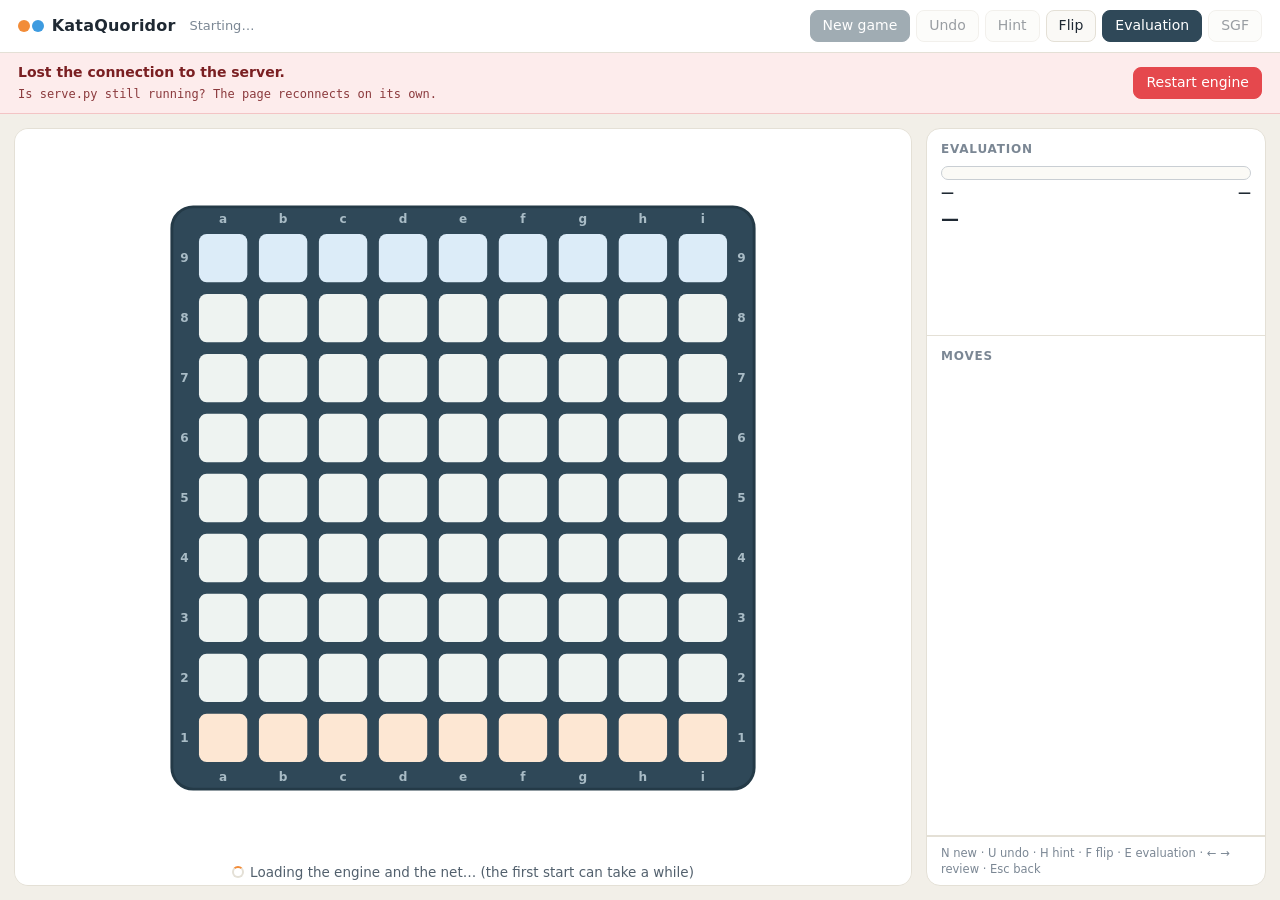
==== python/play_gui/index.html @ 54d15c89 "Play GUI frontend: SVG board, wall previews, hints, review, evaluation panel Co-Authored-By: Claude " ====
<!doctype html>
<html lang="en">
<head>
<meta charset="utf-8">
<meta name="viewport" content="width=device-width, initial-scale=1">
<title>KataQuoridor Play</title>
<link rel="stylesheet" href="style.css">
</head>
<body>
<header>
  <h1><span class="dot" style="background:var(--b-acc)"></span><span class="dot" style="background:var(--w-acc)"></span> KataQuoridor</h1>
  <span id="engineInfo" class="engine-info">Starting…</span>
  <div class="actions">
    <button id="newBtn" class="primary" title="New game (N)">New game</button>
    <button id="undoBtn" title="Take back your last move and the AI's reply (U)">Undo</button>
    <button id="hintBtn" title="Ask the engine for your best moves (H)">Hint</button>
    <button id="flipBtn" title="Flip the board (F)">Flip</button>
    <button id="evalBtn" class="toggle on" title="Show or hide the evaluation (E)">Evaluation</button>
    <a id="sgfBtn" class="btn" href="api/sgf" download title="Download the game as .sgfs (opens in sgfs_viewer)">SGF</a>
  </div>
</header>

<div id="banner" hidden>
  <div class="banner-text"><b id="bannerTitle"></b><pre id="bannerMsg"></pre></div>
  <button id="restartBtn">Restart engine</button>
</div>

<main>
  <section class="panel center">
    <div class="pcard" id="cardTop"></div>
    <div id="boardWrap">
      <svg id="board" xmlns="http://www.w3.org/2000/svg" role="img" aria-label="Quoridor board"></svg>
      <div id="overlay" hidden>
        <div class="ov-box">
          <div class="ov-title" id="ovTitle"></div>
          <div class="ov-sub" id="ovSub"></div>
          <div class="ov-btns"><button class="primary" id="ovNew">New game</button><button id="ovReview">Review the board</button></div>
        </div>
      </div>
    </div>
    <div class="pcard" id="cardBottom"></div>
    <div id="status" class="status"></div>
    <form id="moveForm" class="move-form" autocomplete="off">
      <input id="moveInput" placeholder="Type a move: e8, e2h, d5v" spellcheck="false" aria-label="Move in QTP notation">
      <button type="submit">Play</button>
    </form>
  </section>

  <section class="panel side">
    <div id="evalCard" class="card">
      <h2>Evaluation <span class="sub" id="evalPly"></span></h2>
      <div class="ev-bar"><div class="b" id="evBarB"></div><div class="w" id="evBarW"></div></div>
      <div class="ev-nums"><span id="evB">—</span><span id="evW">—</span></div>
      <div class="ev-lead" id="evLead">—</div>
      <div class="ev-src" id="evSrc"></div>
      <svg id="chart" aria-label="Black win probability over the game"></svg>
    </div>
    <div id="hintCard" class="card" hidden>
      <h2>Hint <span class="sub" id="hintSub"></span></h2>
      <div id="hintList"></div>
    </div>
    <div class="card grow">
      <h2>Moves <span class="sub" id="moveCount"></span></h2>
      <div id="reviewBar" hidden><span id="reviewText"></span><button id="backBtn" class="primary">Back to current</button></div>
      <div id="moveList"></div>
    </div>
    <div class="keys">N new · U undo · H hint · F flip · E evaluation · ← → review · Esc back</div>
  </section>
</main>

<dialog id="newDlg">
  <form method="dialog" id="newForm">
    <h3>New game</h3>
    <div class="field">
      <div class="lab">You play</div>
      <div class="seg" id="sideSeg">
        <label><input type="radio" name="side" value="b"><span><i class="pawn b"></i>Black <small>moves first</small></span></label>
        <label><input type="radio" name="side" value="w"><span><i class="pawn w"></i>White</span></label>
        <label><input type="radio" name="side" value="random"><span>Random</span></label>
        <label><input type="radio" name="side" value="none"><span>AI vs AI <small>demo</small></span></label>
      </div>
    </div>
    <div class="field">
      <div class="lab">Strength</div>
      <div class="seg" id="strSeg">
        <label><input type="radio" name="preset" value="easy"><span>Easy <small>1 visit</small></span></label>
        <label><input type="radio" name="preset" value="normal"><span>Normal <small>16</small></span></label>
        <label><input type="radio" name="preset" value="hard"><span>Hard <small>256</small></span></label>
        <label><input type="radio" name="preset" value="max"><span>Max <small>800</small></span></label>
        <label><input type="radio" name="preset" value="custom"><span>Custom <input type="number" id="customVisits" min="1" max="100000" value="64"></span></label>
      </div>
      <div class="note">Visits per move. Easy plays the raw policy net without search.</div>
    </div>
    <div class="dlg-btns">
      <button value="cancel" formnovalidate>Cancel</button>
      <button value="ok" class="primary" id="startBtn">Start</button>
    </div>
  </form>
</dialog>

<div id="toast" hidden></div>

<script src="js/board.js"></script>
<script src="js/app.js"></script>
</body>
</html>
---- python/play_gui/style.css ----
/* Palette shared with python/sgfs_viewer/style.css */
:root {
  --bg: #f2efe8;
  --panel: #ffffff;
  --ink: #1f2933;
  --ink2: #52606d;
  --muted: #7b8794;
  --line: #e4e0d6;
  --board: #2f4858;
  --board-edge: #243a47;
  --cell: #eef3f1;
  --cell-goal-b: #fde7d3;
  --cell-goal-w: #dcecf8;
  --label: #a9bcc6;
  --b-pawn: #23272f;
  --b-acc: #f28c38;
  --w-acc: #3d9be0;
  --w-pawn: #fbfaf6;
  --hint: #8a63d2;
  --bad: #e5484d;
  --sel: #fff4d6;
  --sel-ring: #ffd166;
  --chart-bg: #fcfbf8;
  --radius: 14px;
}
* { box-sizing: border-box; }
html, body { margin: 0; min-height: 100%; }
body {
  background: var(--bg); color: var(--ink);
  font: 14px/1.4 system-ui, -apple-system, "Segoe UI", "Noto Sans TC", sans-serif;
  display: flex; flex-direction: column; min-height: 100vh;
}
header {
  display: flex; align-items: center; gap: 14px; padding: 10px 18px; flex-wrap: wrap;
  background: var(--panel); border-bottom: 1px solid var(--line);
}
header h1 { font-size: 16px; margin: 0; font-weight: 650; letter-spacing: .2px; white-space: nowrap; }
header .dot { display: inline-block; width: 12px; height: 12px; border-radius: 50%; margin-right: 2px; vertical-align: -1px; }
.engine-info { color: var(--muted); font-size: 13px; flex: 1; min-width: 120px; overflow: hidden; text-overflow: ellipsis; white-space: nowrap; }
.actions { display: flex; gap: 6px; flex-wrap: wrap; }
button, .btn {
  font: inherit; border: 1px solid var(--line); background: #faf9f6; color: var(--ink);
  border-radius: 8px; padding: 5px 12px; cursor: pointer; text-decoration: none; display: inline-block;
}
button:hover:not(:disabled), .btn:hover { background: #f0ede5; }
button:disabled, .btn.disabled { opacity: .45; cursor: default; }
button.primary { background: var(--board); color: #fff; border-color: var(--board); }
button.primary:hover:not(:disabled) { background: var(--board-edge); }
button.toggle.on { background: var(--board); color: #fff; border-color: var(--board); }

#banner {
  display: flex; align-items: center; gap: 14px; padding: 10px 18px;
  background: #fdecec; border-bottom: 1px solid #f3c4c5; color: #7a1f22;
}
#banner[hidden] { display: none; }
#banner .banner-text { flex: 1; min-width: 0; }
#banner pre { margin: 4px 0 0; font-size: 12px; white-space: pre-wrap; max-height: 110px; overflow: auto; color: #8b3a3d; }
#banner button { background: var(--bad); border-color: var(--bad); color: #fff; }

main { flex: 1; display: grid; grid-template-columns: minmax(0, 1fr) 340px; gap: 14px; padding: 14px; min-height: 0; }
.panel { background: var(--panel); border: 1px solid var(--line); border-radius: var(--radius); min-width: 0; }
.center { display: flex; flex-direction: column; align-items: center; gap: 10px; padding: 14px 12px; }
.center > * { width: 100%; max-width: min(640px, calc(100vh - 310px)); min-width: min(100%, 330px); }

/* player cards */
.pcard { display: flex; align-items: center; gap: 10px; padding: 7px 12px; border-radius: 11px; border: 1px solid var(--line); background: #fbfaf7; transition: box-shadow .15s, border-color .15s; min-height: 50px; }
.pcard:empty { visibility: hidden; }
.pcard.tomove { border-color: var(--acc); box-shadow: 0 0 0 2px color-mix(in srgb, var(--acc) 30%, transparent); }
.pcard .who { min-width: 0; }
.pcard .name { font-weight: 650; white-space: nowrap; }
.pcard .sub { color: var(--muted); font-size: 12px; font-weight: 400; }
.pcard .sub b { color: var(--ink); font-variant-numeric: tabular-nums; }
.pcard .thinking { color: var(--ink2); font-size: 12px; font-weight: 500; margin-left: 4px; }
.walls { display: flex; gap: 3px; margin-left: auto; flex: none; }
.walls i { width: 5px; height: 18px; border-radius: 2px; background: var(--acc); }
.walls i.used { background: #e2ded4; }

#boardWrap { position: relative; }
#board { width: 100%; height: auto; display: block; touch-action: manipulation; user-select: none; -webkit-user-select: none; }
#overlay { position: absolute; inset: 0; display: flex; align-items: center; justify-content: center; background: rgba(31, 41, 51, .35); border-radius: 22px; }
#overlay[hidden] { display: none; }
.ov-box { background: var(--panel); border-radius: var(--radius); padding: 18px 24px; text-align: center; box-shadow: 0 10px 40px rgba(0,0,0,.3); border-top: 6px solid var(--acc, var(--board)); max-width: 86%; }
#overlay.win-b .ov-box { --acc: var(--b-acc); }
#overlay.win-w .ov-box { --acc: var(--w-acc); }
.ov-title { font-size: 22px; font-weight: 750; }
.ov-sub { color: var(--ink2); margin: 4px 0 14px; }
.ov-btns { display: flex; gap: 8px; justify-content: center; flex-wrap: wrap; }

.status { min-height: 22px; color: var(--ink2); text-align: center; font-size: 13.5px; }
.status .err { color: var(--bad); }
.status a { color: var(--w-acc); }
.spin { display: inline-block; width: 12px; height: 12px; border: 2px solid var(--line); border-top-color: var(--b-acc); border-radius: 50%; animation: spin .8s linear infinite; vertical-align: -1px; margin-right: 6px; }
@keyframes spin { to { transform: rotate(360deg); } }
.move-form { display: flex; gap: 6px; justify-content: center; }
.move-form input { font: inherit; width: 220px; border: 1px solid var(--line); border-radius: 8px; padding: 5px 10px; background: #fbfaf7; }
.move-form input:disabled { opacity: .55; }

/* right column */
.side { display: flex; flex-direction: column; gap: 0; overflow: hidden; }
.card { padding: 12px 14px; border-bottom: 1px solid var(--line); }
.card:last-of-type { border-bottom: 0; }
.card.grow { flex: 1; display: flex; flex-direction: column; min-height: 0; padding-bottom: 0; }
.card h2 { font-size: 12px; text-transform: uppercase; letter-spacing: .8px; color: var(--muted); margin: 0 0 8px; font-weight: 600; }
.card h2 .sub { text-transform: none; letter-spacing: 0; font-weight: 400; margin-left: 6px; }
body.noeval #evalCard { display: none; }
body.noeval #moveList .ev { visibility: hidden; }
.ev-bar { display: flex; height: 14px; border-radius: 7px; overflow: hidden; border: 1px solid #c9ced3; background: var(--w-pawn); }
.ev-bar .b { background: var(--b-pawn); transition: width .25s; }
.ev-bar .w { flex: 1; }
.ev-nums { display: flex; justify-content: space-between; font-size: 13px; font-weight: 650; margin-top: 4px; font-variant-numeric: tabular-nums; }
.ev-lead { font-size: 18px; font-weight: 700; margin-top: 4px; }
.ev-src { font-size: 12px; color: var(--muted); margin-top: 2px; overflow-wrap: anywhere; }
#chart { width: 100%; height: 84px; display: block; margin-top: 8px; cursor: pointer; }

.hrow { display: grid; grid-template-columns: 20px 40px auto 1fr; gap: 6px; align-items: center; padding: 4px 6px; border-radius: 7px; cursor: pointer; font-variant-numeric: tabular-nums; }
.hrow:hover { background: #f4f0fb; }
.hn { width: 18px; height: 18px; border-radius: 50%; background: var(--hint); color: #fff; font-size: 11px; font-weight: 700; display: flex; align-items: center; justify-content: center; }
.hrow .mv { font-weight: 700; }
.hrow .hv { font-size: 13px; }
.hrow .pv { color: var(--muted); font-size: 12px; white-space: nowrap; overflow: hidden; text-overflow: ellipsis; }
.note { color: var(--muted); font-size: 11.5px; margin-top: 4px; }

#reviewBar { display: flex; align-items: center; justify-content: space-between; gap: 8px; background: var(--sel); border-radius: 8px; padding: 5px 8px; margin-bottom: 6px; font-size: 13px; }
#reviewBar[hidden] { display: none; }
#moveList { position: relative; overflow-y: auto; flex: 1; min-height: 120px; font-size: 13px; font-variant-numeric: tabular-nums; margin: 0 -14px; }
.m { display: grid; grid-template-columns: 34px 14px 1fr auto; gap: 8px; padding: 3px 14px; cursor: pointer; align-items: center; }
.m:hover { background: #faf8f3; }
.m.cur { background: var(--sel); }
.m .n { color: var(--muted); text-align: right; }
.m .who { display: inline-block; width: 11px; height: 11px; border-radius: 50%; }
.m .who.b { background: var(--b-pawn); }
.m .who.w { background: var(--w-pawn); border: 1.5px solid #6b7b86; }
.m .mv { font-weight: 600; }
.m .mv.wall { color: var(--ink2); }
.m .mv.muted { color: var(--muted); font-weight: 400; }
.m .ev { color: var(--muted); font-size: 12px; }
.keys { color: var(--muted); font-size: 11.5px; padding: 8px 14px; border-top: 1px solid var(--line); }

/* new game dialog */
dialog { border: 0; border-radius: var(--radius); padding: 18px 20px; box-shadow: 0 20px 60px rgba(0,0,0,.3); max-width: min(560px, 94vw); color: var(--ink); }
dialog::backdrop { background: rgba(31, 41, 51, .4); }
dialog h3 { margin: 0 0 12px; font-size: 17px; }
.field { margin-bottom: 14px; }
.field .lab { font-size: 12px; text-transform: uppercase; letter-spacing: .7px; color: var(--muted); font-weight: 600; margin-bottom: 6px; }
.seg { display: flex; flex-wrap: wrap; gap: 6px; }
.seg label { cursor: pointer; }
.seg input[type=radio] { position: absolute; opacity: 0; pointer-events: none; }
.seg span { display: inline-flex; align-items: center; gap: 6px; border: 1px solid var(--line); border-radius: 9px; padding: 6px 11px; background: #faf9f6; }
.seg span small { color: var(--muted); }
.seg input:checked + span { background: var(--board); border-color: var(--board); color: #fff; }
.seg input:checked + span small { color: #cfdbe2; }
.seg input:focus-visible + span { outline: 2px solid var(--w-acc); outline-offset: 2px; }
.seg input[type=number] { width: 76px; font: inherit; border: 1px solid var(--line); border-radius: 6px; padding: 1px 5px; color: var(--ink); }
.pawn { display: inline-block; width: 13px; height: 13px; border-radius: 50%; }
.pawn.b { background: var(--b-pawn); border: 2px solid var(--b-acc); }
.pawn.w { background: var(--w-pawn); border: 2px solid var(--w-acc); }
.dlg-btns { display: flex; justify-content: flex-end; gap: 8px; }

#toast { position: fixed; left: 50%; bottom: 22px; transform: translateX(-50%); background: #1f2933; color: #f5f7fa; padding: 8px 14px; border-radius: 9px; box-shadow: 0 6px 20px rgba(0,0,0,.25); font-size: 13px; z-index: 20; max-width: 90vw; }
#toast.bad { background: #8b2226; }
#toast[hidden] { display: none; }

@media (min-width: 981px) {
  /* one screen: the move list scrolls, not the page */
  body { height: 100vh; }
  main { min-height: 0; }
  .center { overflow: auto; }
}
@media (max-width: 980px) {
  main { grid-template-columns: 1fr; }
  .center > * { max-width: 640px; }
  .side { overflow: visible; }
  #moveList { max-height: 260px; }
}
@media (max-width: 560px) {
  header { padding: 8px 12px; gap: 8px; }
  main { padding: 8px; }
  .center { padding: 10px 6px; }
  .pcard .walls i { width: 4px; }
}
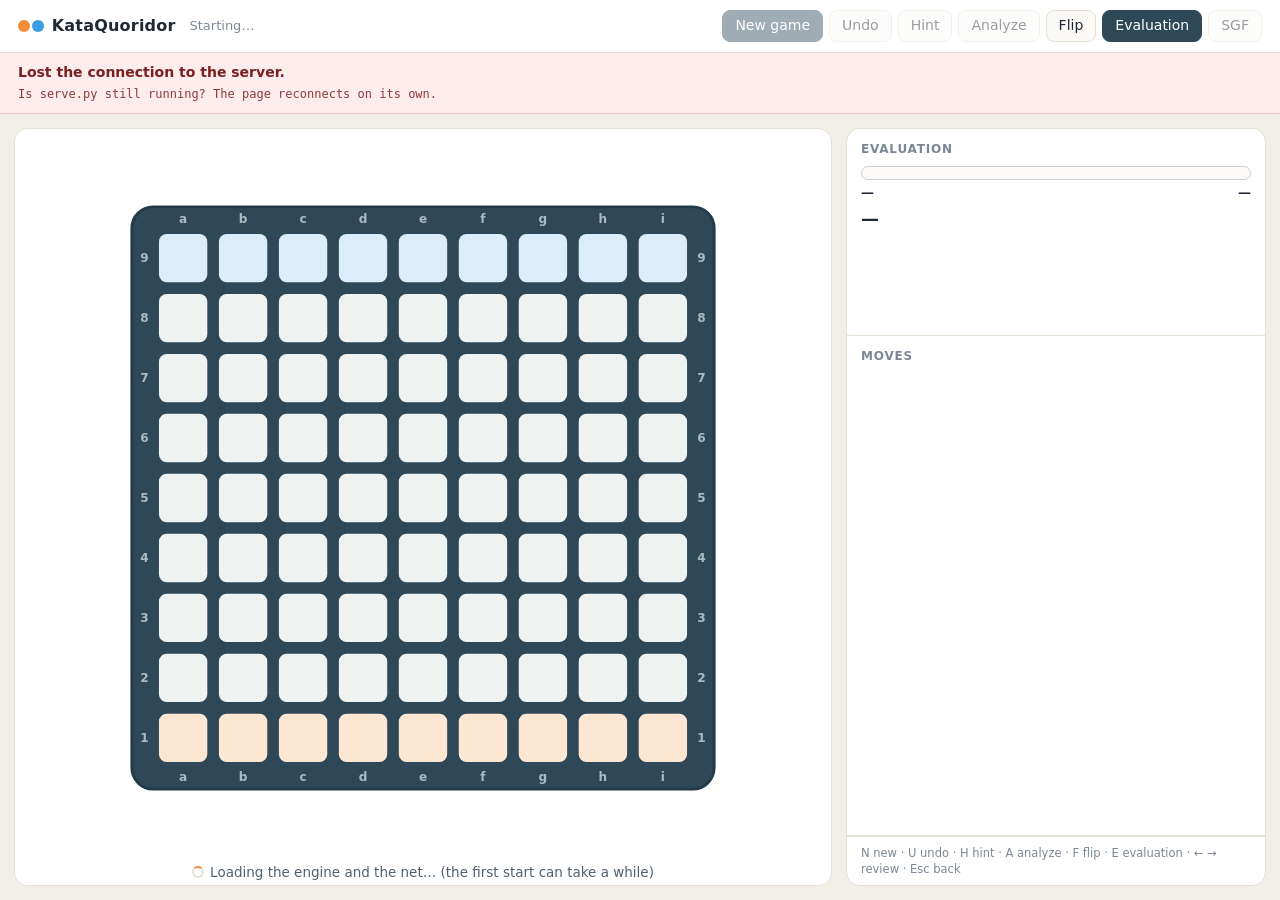
==== commit b8a00d2d: "Play GUI: analysis mode with live kata-analyze, candidate overlay and detailed move list Free play f" ====
--- a/python/play_gui/index.html
+++ b/python/play_gui/index.html
@@ -13,7 +13,13 @@
   <div class="actions">
     <button id="newBtn" class="primary" title="New game (N)">New game</button>
     <button id="undoBtn" title="Take back your last move and the AI's reply (U)">Undo</button>
-    <button id="hintBtn" title="Ask the engine for your best moves (H)">Hint</button>
+    <button id="hintBtn" title="Ask the engine for the best moves (H)">Hint</button>
+    <button id="anaModeBtn" title="Analysis mode: move for both sides, undo freely, live engine analysis (A)">Analyze</button>
+    <span id="anaCtl" class="ana-ctl" hidden>
+      <button id="anaBtn" class="toggle" title="Start / pause the engine analysis (Space)">▶ Analysis</button>
+      <label class="maxv" title="Stop the analysis at this many visits; empty = no limit">max
+        <input id="maxVisits" type="number" min="1" step="100" placeholder="∞"></label>
+    </span>
     <button id="flipBtn" title="Flip the board (F)">Flip</button>
     <button id="evalBtn" class="toggle on" title="Show or hide the evaluation (E)">Evaluation</button>
     <a id="sgfBtn" class="btn" href="api/sgf" download title="Download the game as .sgfs (opens in sgfs_viewer)">SGF</a>
@@ -53,18 +59,21 @@
       <div class="ev-nums"><span id="evB">—</span><span id="evW">—</span></div>
       <div class="ev-lead" id="evLead">—</div>
       <div class="ev-src" id="evSrc"></div>
+      <div class="ev-src" id="evNet"></div>
       <svg id="chart" aria-label="Black win probability over the game"></svg>
     </div>
-    <div id="hintCard" class="card" hidden>
-      <h2>Hint <span class="sub" id="hintSub"></span></h2>
-      <div id="hintList"></div>
+    <div id="candCard" class="card" hidden>
+      <h2><span id="candTitle">Hint</span> <span class="sub" id="candSub"></span>
+        <label class="pol-only" title="Also list moves the search has not visited (net policy only)"><input type="checkbox" id="polOnly"> unvisited</label></h2>
+      <div id="candRoot" class="cand-root"></div>
+      <div id="candList" class="cand-list"></div>
     </div>
     <div class="card grow">
       <h2>Moves <span class="sub" id="moveCount"></span></h2>
       <div id="reviewBar" hidden><span id="reviewText"></span><button id="backBtn" class="primary">Back to current</button></div>
       <div id="moveList"></div>
     </div>
-    <div class="keys">N new · U undo · H hint · F flip · E evaluation · ← → review · Esc back</div>
+    <div class="keys" id="keys"></div>
   </section>
 </main>
 
@@ -78,6 +87,7 @@
         <label><input type="radio" name="side" value="w"><span><i class="pawn w"></i>White</span></label>
         <label><input type="radio" name="side" value="random"><span>Random</span></label>
         <label><input type="radio" name="side" value="none"><span>AI vs AI <small>demo</small></span></label>
+        <label><input type="radio" name="side" value="analysis"><span>Analysis <small>both sides</small></span></label>
       </div>
     </div>
     <div class="field">
--- a/python/play_gui/style.css
+++ b/python/play_gui/style.css
@@ -24,6 +24,7 @@
   --radius: 14px;
 }
 * { box-sizing: border-box; }
+[hidden] { display: none !important; }
 html, body { margin: 0; min-height: 100%; }
 body {
   background: var(--bg); color: var(--ink);
@@ -57,7 +58,7 @@
 #banner pre { margin: 4px 0 0; font-size: 12px; white-space: pre-wrap; max-height: 110px; overflow: auto; color: #8b3a3d; }
 #banner button { background: var(--bad); border-color: var(--bad); color: #fff; }
 
-main { flex: 1; display: grid; grid-template-columns: minmax(0, 1fr) 340px; gap: 14px; padding: 14px; min-height: 0; }
+main { flex: 1; display: grid; grid-template-columns: minmax(0, 1fr) 420px; gap: 14px; padding: 14px; min-height: 0; }
 .panel { background: var(--panel); border: 1px solid var(--line); border-radius: var(--radius); min-width: 0; }
 .center { display: flex; flex-direction: column; align-items: center; gap: 10px; padding: 14px 12px; }
 .center > * { width: 100%; max-width: min(640px, calc(100vh - 310px)); min-width: min(100%, 330px); }
@@ -112,12 +113,31 @@
 .ev-src { font-size: 12px; color: var(--muted); margin-top: 2px; overflow-wrap: anywhere; }
 #chart { width: 100%; height: 84px; display: block; margin-top: 8px; cursor: pointer; }
 
-.hrow { display: grid; grid-template-columns: 20px 40px auto 1fr; gap: 6px; align-items: center; padding: 4px 6px; border-radius: 7px; cursor: pointer; font-variant-numeric: tabular-nums; }
-.hrow:hover { background: #f4f0fb; }
-.hn { width: 18px; height: 18px; border-radius: 50%; background: var(--hint); color: #fff; font-size: 11px; font-weight: 700; display: flex; align-items: center; justify-content: center; }
-.hrow .mv { font-weight: 700; }
-.hrow .hv { font-size: 13px; }
-.hrow .pv { color: var(--muted); font-size: 12px; white-space: nowrap; overflow: hidden; text-overflow: ellipsis; }
+/* analysis controls */
+.ana-ctl { display: inline-flex; gap: 6px; align-items: center; }
+.ana-ctl[hidden] { display: none; }
+.maxv { display: inline-flex; align-items: center; gap: 4px; color: var(--muted); font-size: 12.5px; }
+.maxv input { font: inherit; width: 84px; border: 1px solid var(--line); border-radius: 8px; padding: 4px 7px; background: #fbfaf7; color: var(--ink); }
+
+/* candidate list (analysis / hint) */
+.pol-only { float: right; text-transform: none; letter-spacing: 0; font-weight: 400; display: inline-flex; gap: 4px; align-items: center; cursor: pointer; }
+.cand-root { font-size: 12.5px; font-variant-numeric: tabular-nums; margin-bottom: 6px; }
+.cand-root .muted { color: var(--muted); font-size: 12px; }
+.cand-list { max-height: 42vh; overflow-y: auto; margin: 0 -14px; font-size: 12.5px; font-variant-numeric: tabular-nums; }
+.crow { display: grid; grid-template-columns: 34px 40px 44px 46px 70px 56px 40px; column-gap: 4px; align-items: center; padding: 2px 14px; cursor: pointer; }
+.crow > span:nth-child(n+3) { text-align: right; }
+.crow:hover:not(.chead) { background: #eef7f9; }
+.crow.chead { cursor: default; color: var(--muted); font-size: 11px; position: sticky; top: 0; background: var(--panel); border-bottom: 1px solid var(--line); z-index: 1; }
+.crow .ci { display: inline-flex; align-items: center; gap: 4px; color: var(--muted); font-size: 11px; }
+.crow .ci i { width: 11px; height: 11px; border-radius: 50%; background: var(--dot, transparent); opacity: var(--dot-a, 0); border: 1px solid rgba(0,0,0,.25); flex: none; }
+.crow .mv { font-weight: 700; }
+.crow.top .mv { color: #0b6c7c; }
+.crow.chosen .mv::after { content: " ★"; color: var(--b-acc); font-size: 10px; }
+.crow.unv { color: var(--muted); }
+.crow.unv .mv { font-weight: 500; }
+.crow small { color: var(--muted); font-size: 10.5px; }
+.crow .cpv { grid-column: 2 / -1; text-align: left !important; color: var(--muted); font-size: 11px; white-space: nowrap; overflow: hidden; text-overflow: ellipsis; margin-top: -2px; }
+
 .note { color: var(--muted); font-size: 11.5px; margin-top: 4px; }
 
 #reviewBar { display: flex; align-items: center; justify-content: space-between; gap: 8px; background: var(--sel); border-radius: 8px; padding: 5px 8px; margin-bottom: 6px; font-size: 13px; }
@@ -134,6 +154,8 @@
 .m .mv.wall { color: var(--ink2); }
 .m .mv.muted { color: var(--muted); font-weight: 400; }
 .m .ev { color: var(--muted); font-size: 12px; }
+.m.redo { opacity: .45; }
+.m.redo .mv { font-style: italic; }
 .keys { color: var(--muted); font-size: 11.5px; padding: 8px 14px; border-top: 1px solid var(--line); }
 
 /* new game dialog */
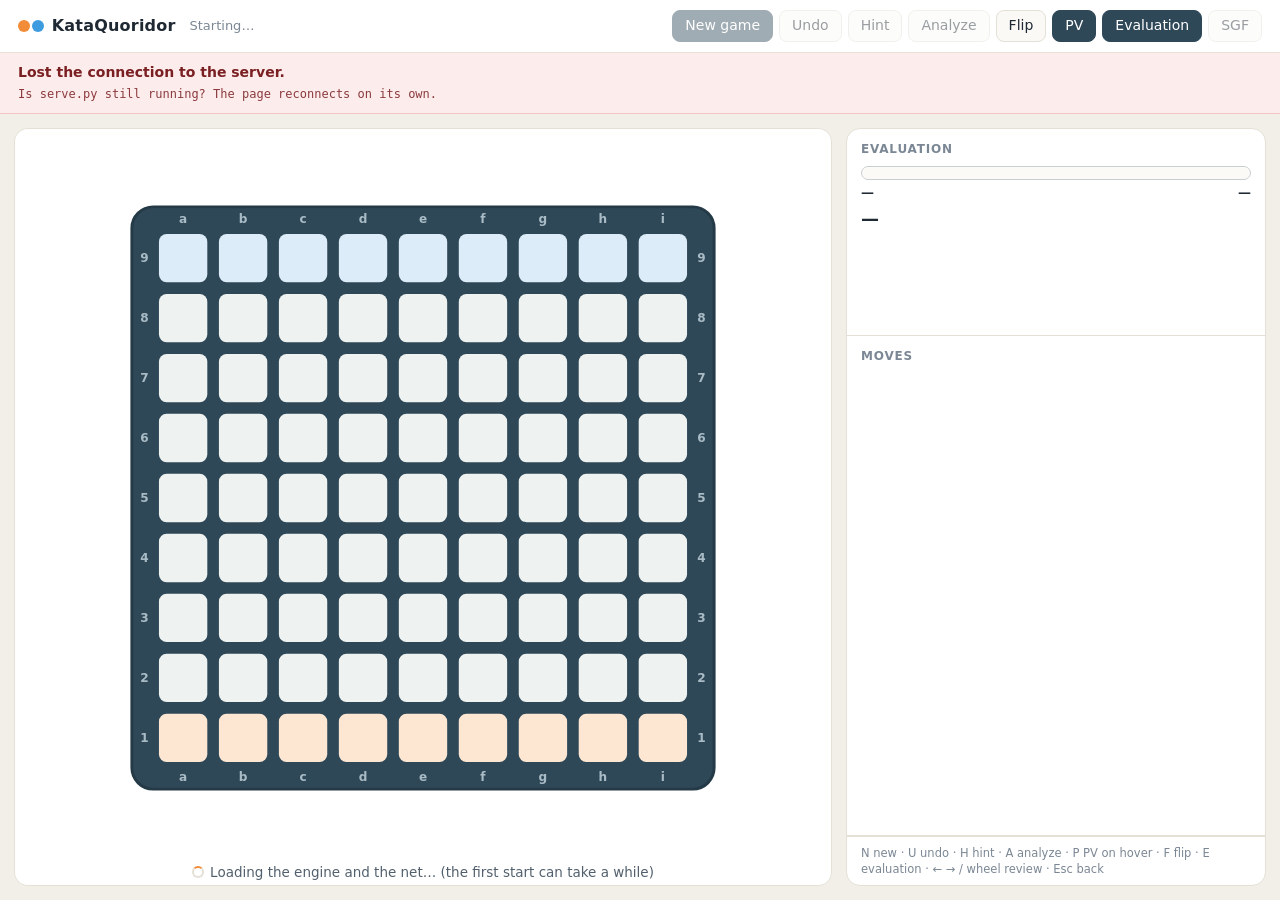
==== commit 0916dedd: "Play GUI: PV-on-hover toggle, LCB-sorted candidate list, mouse-wheel move navigation Co-Authored-By:" ====
--- a/python/play_gui/index.html
+++ b/python/play_gui/index.html
@@ -21,6 +21,7 @@
         <input id="maxVisits" type="number" min="1" step="100" placeholder="∞"></label>
     </span>
     <button id="flipBtn" title="Flip the board (F)">Flip</button>
+    <button id="pvBtn" class="toggle on" title="Show a candidate's continuation when the pointer is over it (P)">PV</button>
     <button id="evalBtn" class="toggle on" title="Show or hide the evaluation (E)">Evaluation</button>
     <a id="sgfBtn" class="btn" href="api/sgf" download title="Download the game as .sgfs (opens in sgfs_viewer)">SGF</a>
   </div>
--- a/python/play_gui/style.css
+++ b/python/play_gui/style.css
@@ -128,6 +128,8 @@
 .crow > span:nth-child(n+3) { text-align: right; }
 .crow:hover:not(.chead) { background: #eef7f9; }
 .crow.chead { cursor: default; color: var(--muted); font-size: 11px; position: sticky; top: 0; background: var(--panel); border-bottom: 1px solid var(--line); z-index: 1; }
+.crow.chead .sort { cursor: pointer; text-decoration: underline dotted; }
+.crow.chead .sort.on { color: var(--ink); font-weight: 700; text-decoration: none; }
 .crow .ci { display: inline-flex; align-items: center; gap: 4px; color: var(--muted); font-size: 11px; }
 .crow .ci i { width: 11px; height: 11px; border-radius: 50%; background: var(--dot, transparent); opacity: var(--dot-a, 0); border: 1px solid rgba(0,0,0,.25); flex: none; }
 .crow .mv { font-weight: 700; }
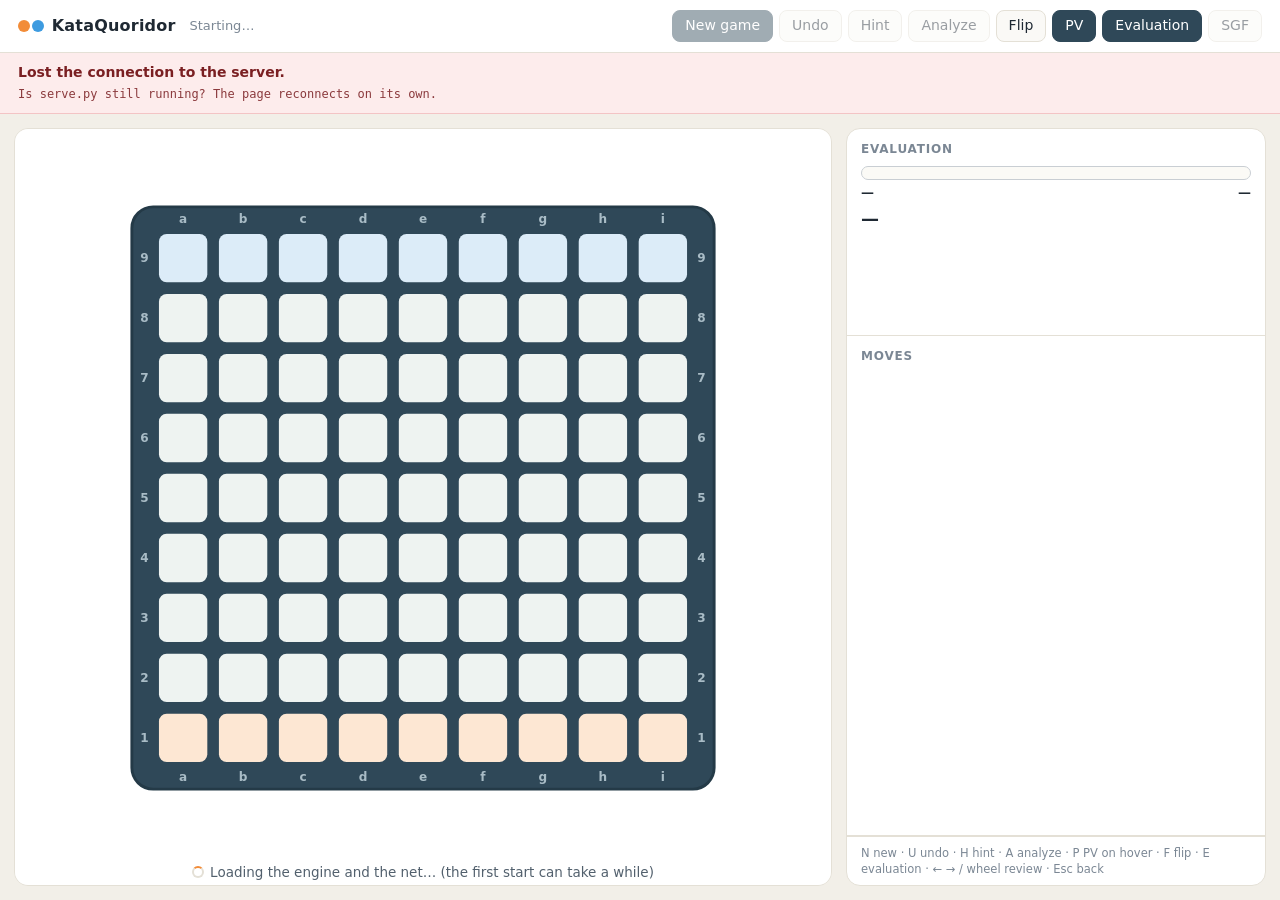
==== commit 1fc16c7b: "Play GUI: let the AI play Black, White or both in analysis mode (all/B/W toggles) Co-Authored-By: Cl" ====
--- a/python/play_gui/index.html
+++ b/python/play_gui/index.html
@@ -17,6 +17,8 @@
     <button id="anaModeBtn" title="Analysis mode: move for both sides, undo freely, live engine analysis (A)">Analyze</button>
     <span id="anaCtl" class="ana-ctl" hidden>
       <button id="anaBtn" class="toggle" title="Start / pause the engine analysis (Space)">▶ Analysis</button>
+      <span class="ai-seg" title="Let the AI play its best move for a side">AI
+        <button id="aiAll" class="toggle" data-sides="bw">all</button><button id="aiB" class="toggle" data-sides="b">B</button><button id="aiW" class="toggle" data-sides="w">W</button></span>
       <label class="maxv" title="Stop the analysis at this many visits; empty = no limit">max
         <input id="maxVisits" type="number" min="1" step="100" placeholder="∞"></label>
     </span>
--- a/python/play_gui/style.css
+++ b/python/play_gui/style.css
@@ -116,6 +116,10 @@
 /* analysis controls */
 .ana-ctl { display: inline-flex; gap: 6px; align-items: center; }
 .ana-ctl[hidden] { display: none; }
+.ai-seg { display: inline-flex; align-items: center; gap: 0; color: var(--muted); font-size: 12.5px; }
+.ai-seg button { padding: 5px 9px; border-radius: 0; margin-left: -1px; }
+.ai-seg button:first-of-type { border-radius: 8px 0 0 8px; margin-left: 5px; }
+.ai-seg button:last-of-type { border-radius: 0 8px 8px 0; }
 .maxv { display: inline-flex; align-items: center; gap: 4px; color: var(--muted); font-size: 12.5px; }
 .maxv input { font: inherit; width: 84px; border: 1px solid var(--line); border-radius: 8px; padding: 4px 7px; background: #fbfaf7; color: var(--ink); }
 
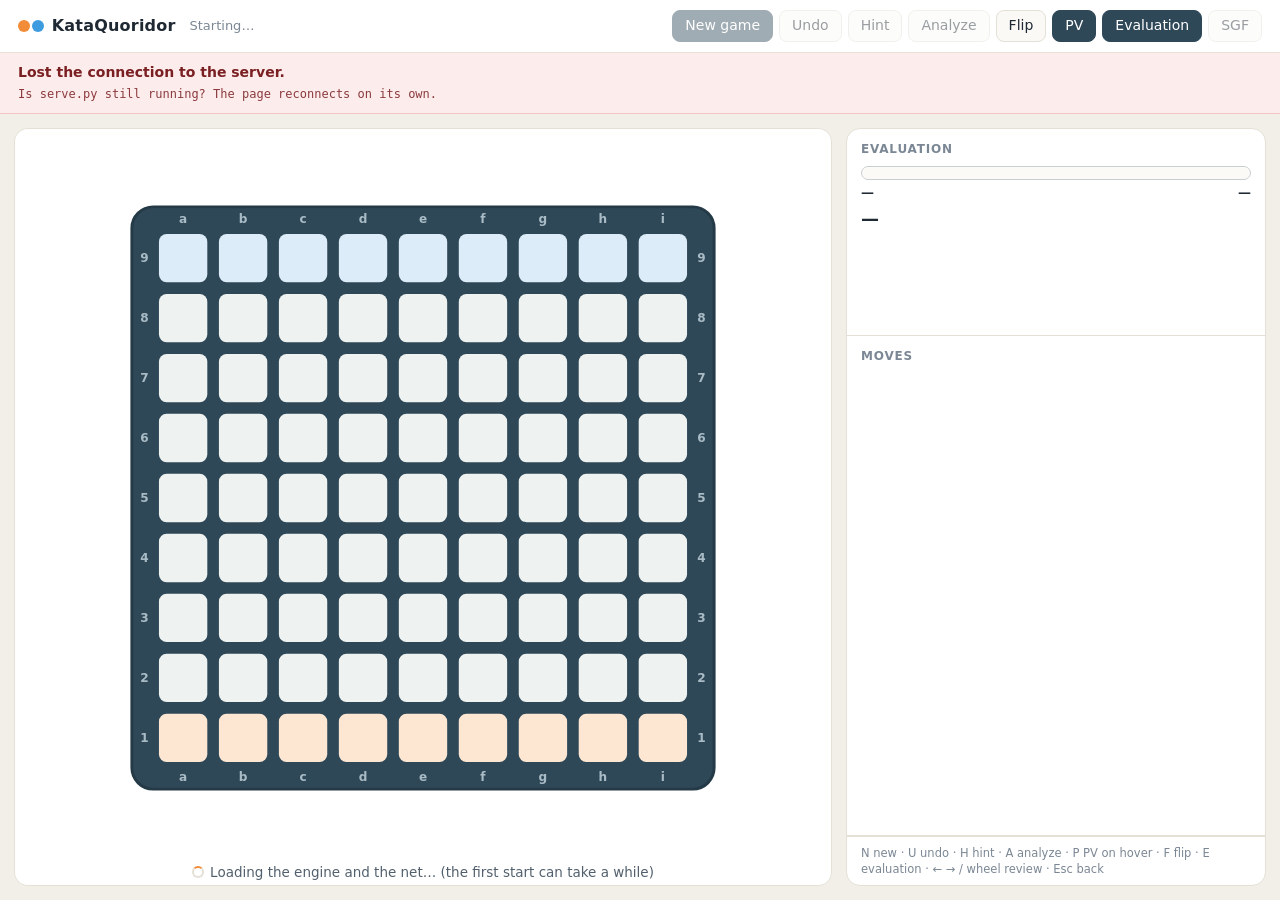
==== commit 50400aff: "exact visits in analysis mode in play GUI (Gemini 3.8 Flash High)" ====
--- a/python/play_gui/index.html
+++ b/python/play_gui/index.html
@@ -20,7 +20,7 @@
       <span class="ai-seg" title="Let the AI play its best move for a side">AI
         <button id="aiAll" class="toggle" data-sides="bw">all</button><button id="aiB" class="toggle" data-sides="b">B</button><button id="aiW" class="toggle" data-sides="w">W</button></span>
       <label class="maxv" title="Stop the analysis at this many visits; empty = no limit">max
-        <input id="maxVisits" type="number" min="1" step="100" placeholder="∞"></label>
+        <input id="maxVisits" type="number" min="0" placeholder="∞"></label>
     </span>
     <button id="flipBtn" title="Flip the board (F)">Flip</button>
     <button id="pvBtn" class="toggle on" title="Show a candidate's continuation when the pointer is over it (P)">PV</button>
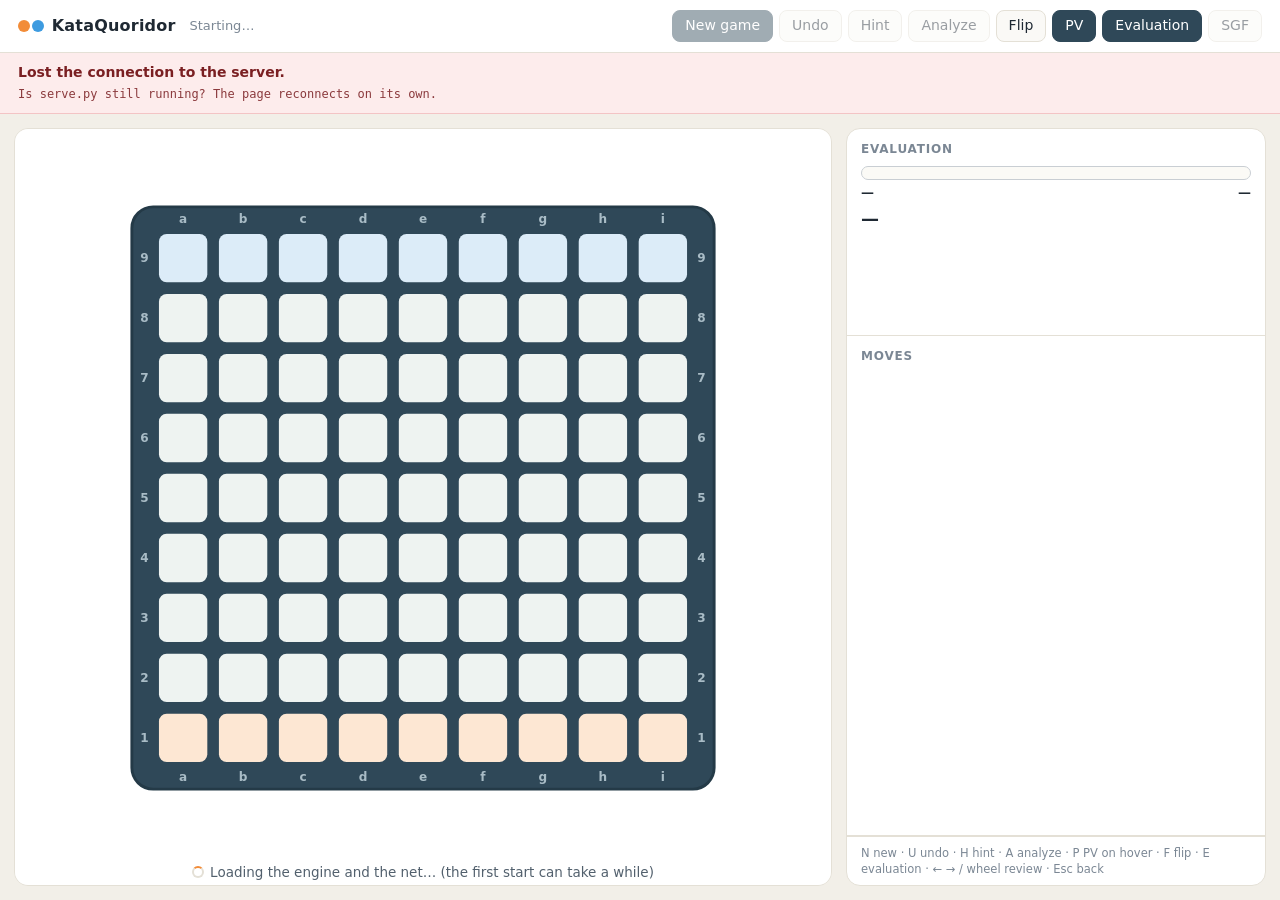
==== commit a68748fd: "play_gui: draws (ply limit, repetition rule option), draw probability in the eval bar, chart and ana" ====
--- a/python/play_gui/index.html
+++ b/python/play_gui/index.html
@@ -58,16 +58,15 @@
   <section class="panel side">
     <div id="evalCard" class="card">
       <h2>Evaluation <span class="sub" id="evalPly"></span></h2>
-      <div class="ev-bar"><div class="b" id="evBarB"></div><div class="w" id="evBarW"></div></div>
-      <div class="ev-nums"><span id="evB">—</span><span id="evW">—</span></div>
+      <div class="ev-bar"><div class="b" id="evBarB"></div><div class="d" id="evBarD"></div><div class="w" id="evBarW"></div></div>
+      <div class="ev-nums"><span id="evB">—</span><span id="evD" class="draw"></span><span id="evW">—</span></div>
       <div class="ev-lead" id="evLead">—</div>
       <div class="ev-src" id="evSrc"></div>
       <div class="ev-src" id="evNet"></div>
       <svg id="chart" aria-label="Black win probability over the game"></svg>
     </div>
     <div id="candCard" class="card" hidden>
-      <h2><span id="candTitle">Hint</span> <span class="sub" id="candSub"></span>
-        <label class="pol-only" title="Also list moves the search has not visited (net policy only)"><input type="checkbox" id="polOnly"> unvisited</label></h2>
+      <h2><span id="candTitle">Hint</span> <span class="sub" id="candSub"></span></h2>
       <div id="candRoot" class="cand-root"></div>
       <div id="candList" class="cand-list"></div>
     </div>
@@ -104,6 +103,14 @@
       </div>
       <div class="note">Visits per move. Easy plays the raw policy net without search.</div>
     </div>
+    <div class="field">
+      <div class="lab">Draws</div>
+      <div class="seg" id="repSeg">
+        <label><input type="radio" name="rep" value="0"><span>Standard <small>draw at ply 300 only</small></span></label>
+        <label><input type="radio" name="rep" value="3"><span>Threefold repetition <small>also a draw</small></span></label>
+      </div>
+      <div class="note">The standard game has no repetition rule; the nets are trained mostly without it.</div>
+    </div>
     <div class="dlg-btns">
       <button value="cancel" formnovalidate>Cancel</button>
       <button value="ok" class="primary" id="startBtn">Start</button>
--- a/python/play_gui/style.css
+++ b/python/play_gui/style.css
@@ -5,6 +5,7 @@
   --ink: #1f2933;
   --ink2: #52606d;
   --muted: #7b8794;
+  --draw: #b9b3a4;
   --line: #e4e0d6;
   --board: #2f4858;
   --board-edge: #243a47;
@@ -83,6 +84,7 @@
 .ov-box { background: var(--panel); border-radius: var(--radius); padding: 18px 24px; text-align: center; box-shadow: 0 10px 40px rgba(0,0,0,.3); border-top: 6px solid var(--acc, var(--board)); max-width: 86%; }
 #overlay.win-b .ov-box { --acc: var(--b-acc); }
 #overlay.win-w .ov-box { --acc: var(--w-acc); }
+#overlay.win-d .ov-box { --acc: var(--draw); }
 .ov-title { font-size: 22px; font-weight: 750; }
 .ov-sub { color: var(--ink2); margin: 4px 0 14px; }
 .ov-btns { display: flex; gap: 8px; justify-content: center; flex-wrap: wrap; }
@@ -107,7 +109,9 @@
 body.noeval #moveList .ev { visibility: hidden; }
 .ev-bar { display: flex; height: 14px; border-radius: 7px; overflow: hidden; border: 1px solid #c9ced3; background: var(--w-pawn); }
 .ev-bar .b { background: var(--b-pawn); transition: width .25s; }
+.ev-bar .d { background: var(--draw); transition: width .25s; }
 .ev-bar .w { flex: 1; }
+.ev-nums .draw { color: var(--muted); font-weight: 600; }
 .ev-nums { display: flex; justify-content: space-between; font-size: 13px; font-weight: 650; margin-top: 4px; font-variant-numeric: tabular-nums; }
 .ev-lead { font-size: 18px; font-weight: 700; margin-top: 4px; }
 .ev-src { font-size: 12px; color: var(--muted); margin-top: 2px; overflow-wrap: anywhere; }
@@ -124,7 +128,6 @@
 .maxv input { font: inherit; width: 84px; border: 1px solid var(--line); border-radius: 8px; padding: 4px 7px; background: #fbfaf7; color: var(--ink); }
 
 /* candidate list (analysis / hint) */
-.pol-only { float: right; text-transform: none; letter-spacing: 0; font-weight: 400; display: inline-flex; gap: 4px; align-items: center; cursor: pointer; }
 .cand-root { font-size: 12.5px; font-variant-numeric: tabular-nums; margin-bottom: 6px; }
 .cand-root .muted { color: var(--muted); font-size: 12px; }
 .cand-list { max-height: 42vh; overflow-y: auto; margin: 0 -14px; font-size: 12.5px; font-variant-numeric: tabular-nums; }
